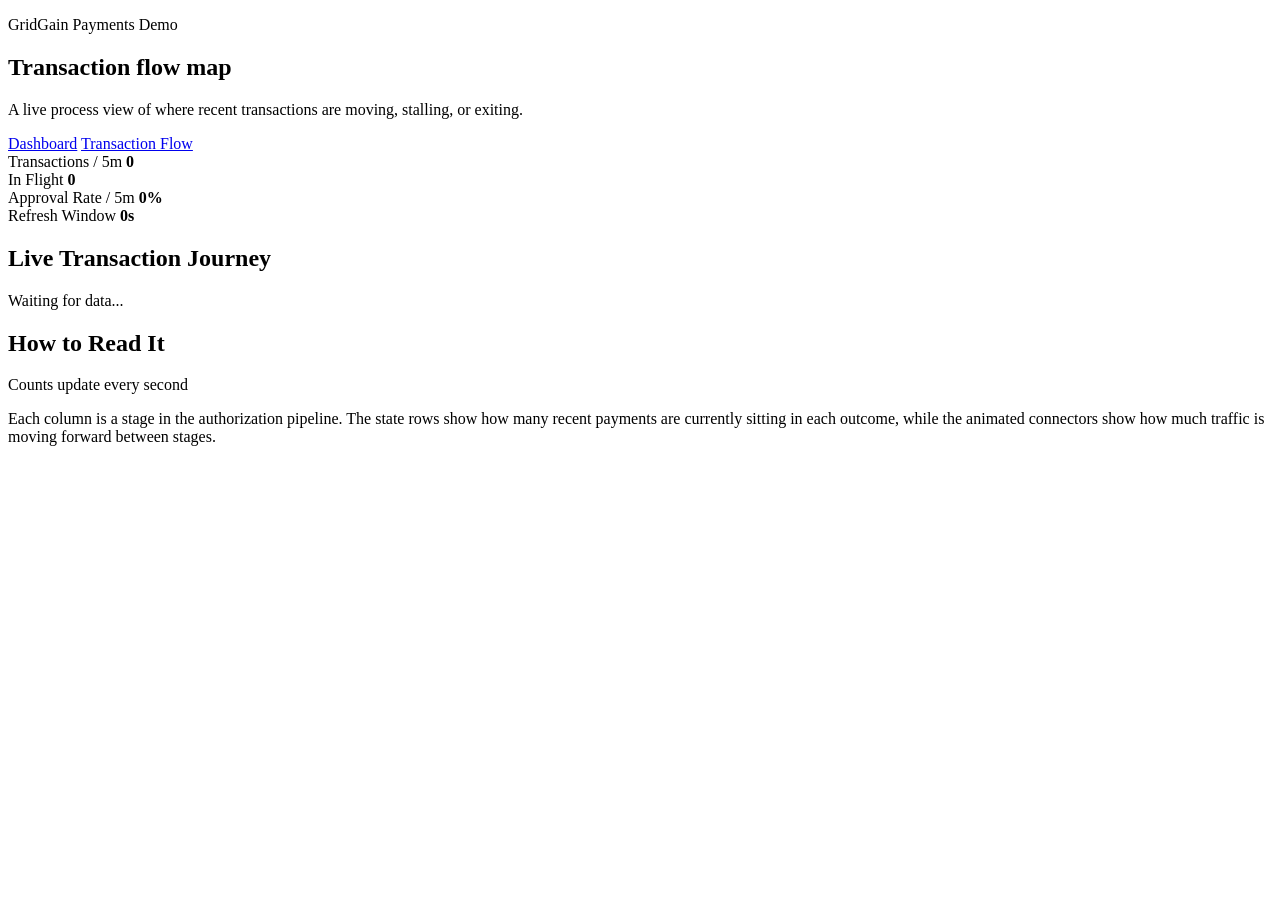
==== src/main/resources/static/flow.html @ 2dba980d "add transaction flow dashboard and async simulator controls" ====
<!DOCTYPE html>
<html lang="en">
<head>
    <meta charset="UTF-8">
    <meta name="viewport" content="width=device-width, initial-scale=1.0">
    <title>Transaction Flow | GridGain Payments Demo</title>
    <link rel="stylesheet" href="/styles.css">
</head>
<body>
<main class="shell">
    <section class="hero hero-split">
        <div>
            <p class="eyebrow">GridGain Payments Demo</p>
            <h1>Transaction flow map</h1>
            <p class="lede">
                A live process view of where recent transactions are moving, stalling, or exiting.
            </p>
        </div>
        <nav class="hero-actions">
            <a class="nav-chip" href="/">Dashboard</a>
            <a class="nav-chip active" href="/flow.html">Transaction Flow</a>
        </nav>
    </section>

    <section class="stats-grid flow-stats-grid">
        <article class="stat-card">
            <span>Transactions / 5m</span>
            <strong id="flowTotalTransactions">0</strong>
        </article>
        <article class="stat-card">
            <span>In Flight</span>
            <strong id="flowInFlightTransactions">0</strong>
        </article>
        <article class="stat-card">
            <span>Approval Rate / 5m</span>
            <strong id="flowApprovalRate">0%</strong>
        </article>
        <article class="stat-card">
            <span>Refresh Window</span>
            <strong id="flowWindowLabel">0s</strong>
        </article>
    </section>

    <section class="panel flow-panel">
        <div class="section-header">
            <h2>Live Transaction Journey</h2>
            <span id="flowGeneratedAt" class="muted">Waiting for data...</span>
        </div>
        <div id="flowMap" class="flow-map"></div>
    </section>

    <section class="panel">
        <div class="section-header">
            <h2>How to Read It</h2>
            <span class="muted">Counts update every second</span>
        </div>
        <p class="flow-explainer">
            Each column is a stage in the authorization pipeline. The state rows show how many recent payments are currently
            sitting in each outcome, while the animated connectors show how much traffic is moving forward between stages.
        </p>
    </section>
</main>

<script src="/flow.js"></script>
</body>
</html>
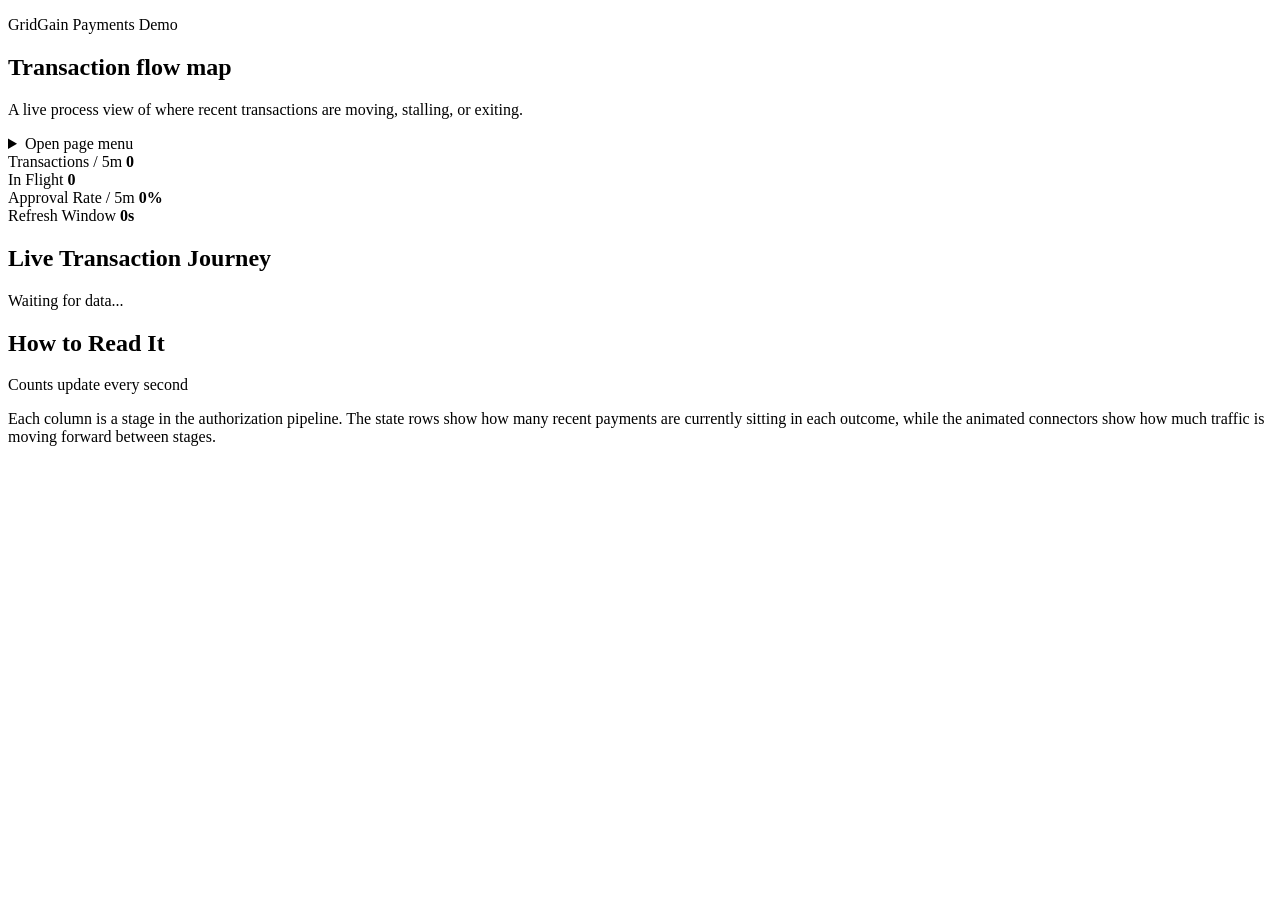
==== commit 2b646b82: "add AI Investigation features" ====
--- a/src/main/resources/static/flow.html
+++ b/src/main/resources/static/flow.html
@@ -4,6 +4,7 @@
     <meta charset="UTF-8">
     <meta name="viewport" content="width=device-width, initial-scale=1.0">
     <title>Transaction Flow | GridGain Payments Demo</title>
+    <link rel="icon" type="image/svg+xml" href="/favicon.svg">
     <link rel="stylesheet" href="/styles.css">
 </head>
 <body>
@@ -16,10 +17,17 @@
                 A live process view of where recent transactions are moving, stalling, or exiting.
             </p>
         </div>
-        <nav class="hero-actions">
-            <a class="nav-chip" href="/">Dashboard</a>
-            <a class="nav-chip active" href="/flow.html">Transaction Flow</a>
-        </nav>
+        <details class="page-menu">
+            <summary class="menu-trigger">
+                <span class="hamburger" aria-hidden="true"><span></span><span></span><span></span></span>
+                <span class="sr-only">Open page menu</span>
+            </summary>
+            <nav class="page-menu__panel" aria-label="Pages">
+                <a class="menu-item" href="/">Dashboard</a>
+                <a class="menu-item active" href="/flow.html" aria-current="page">Transaction Flow</a>
+                <a class="menu-item" href="/investigation.html">AI Investigation</a>
+            </nav>
+        </details>
     </section>
 
     <section class="stats-grid flow-stats-grid">
